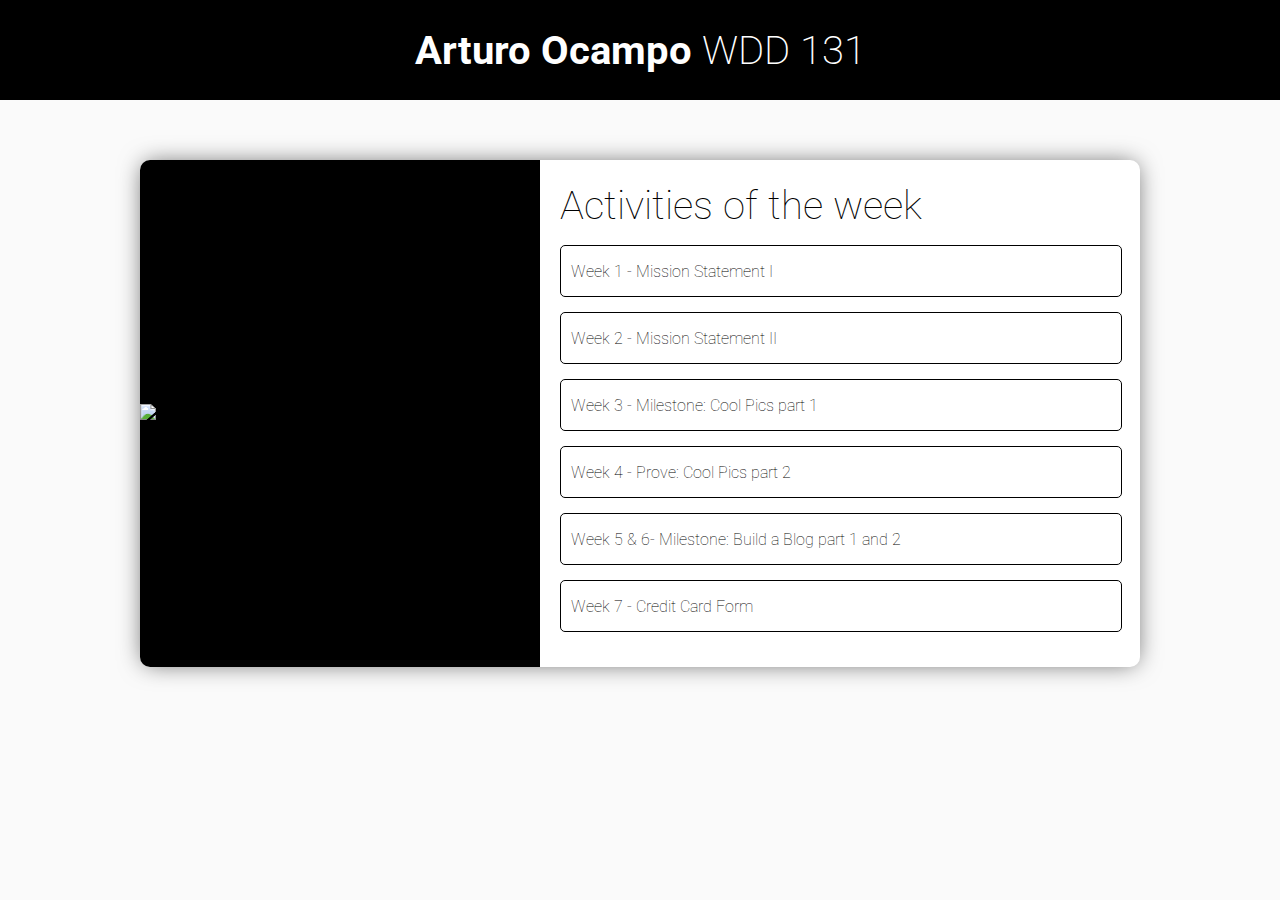
==== index.html @ 5845315f "week-7" ====
<!DOCTYPE html>
<html lang="en">
<head>
    <meta charset="UTF-8">
    <meta name="viewport" content="width=device-width, initial-scale=1.0">
    <title>WDD 131 | Arturo Ocampo</title>

    <style>

        @import url('https://fonts.googleapis.com/css2?family=Roboto:ital,wght@0,100;0,300;0,400;0,500;0,700;0,900;1,100;1,300;1,400;1,500;1,700;1,900&display=swap');
        
        body{
            margin: 0 auto;
            font-family: "Roboto", sans-serif;
            font-weight: 100;
            font-style: normal;
            background-color: #fafafa;
        }
        header{
            width: 100%;
            height: 100px;
            background-color: #000000;
            display: flex;
            -webkit-box-shadow: 0px 10px 24px -4px rgba(0,0,0,0.65);
            -moz-box-shadow: 0px 10px 24px -4px rgba(0,0,0,0.65);
            box-shadow: 0px 10px 24px -4px rgba(0,0,0,0.65);
        }
        header div{
            width: 100%;
            height: 100px;
            display: flex;
            justify-content: center;
            align-items: center;
        }
        header div h1{
            font-size: 40px;
            color: white;
            margin: 0;
            text-align: center;
            margin: 0px 30px 0px 30px;
        }

        header div h1 span{
            font-weight: 200;
        }
        section{
            width: 100%;
            height: auto;
            display: flex;
            justify-content: center;
            background-color: #fafafa;
            padding: 30px 0px 30px 0px;
        }
        .box{
            width: 1000px;
            max-width: 1000px;
            height: auto;
            display: flex;
            background-color: white;
            border-radius: 10px 10px 10px 10px;
            -moz-border-radius: 10px 10px 10px 10px;
            -webkit-border-radius: 10px 10px 10px 10px;
            border: 0px solid #000000;
            -webkit-box-shadow: 0px 0px 24px -4px rgba(0,0,0,0.65);
            -moz-box-shadow: 0px 0px 24px -4px rgba(0,0,0,0.65);
            box-shadow: 0px 0px 24px -4px rgba(0,0,0,0.65);
            margin: 30px;
        }
        .box div:first-child{
            width: 40%;
            height: 100%;
            overflow: hidden;
            display: flex;
            justify-content: center;
            align-items: center;
            background-color: black;
            border-radius: 10px 0px 0px 10px;
            -moz-border-radius: 10px 0px 0px 10px;
            -webkit-border-radius: 10px 0px 0px 10px;
            border: 0px solid #000000;
        }
        .box div:last-child{
            width: 60%;
            
        }
        .box div img{
            width: 100%;
            height: auto;
        }
        .box div ul{
            margin: 0;
            padding: 0;
            list-style: none;
            padding: 20px;
        }
        .box div ul li{
            border: 1px solid black;
            margin-bottom: 15px;
            width: 100%;
            min-height: 50px;
            display: flex;
            align-items: center;
            justify-content: flex-start;
            border-radius: 5px 5px 5px 5px;
            -moz-border-radius: 5px 5px 5px 5px;
            -webkit-border-radius: 5px 5px 5px 5px;
        }
        .box div ul li:first-child{
            border: none;
            font-weight: 600px;
            font-size: 40px;
        }

        .box div ul li a{
            color: black;
            padding: 10px;
            text-decoration: none;
        }
    </style>
</head>
<body>
    <header>
        <div>
            <h1>Arturo Ocampo <span> WDD 131</span></h1>
        </div>
    </header>
    <section>
        <div class="box">
            <div>
                <img src="https://images.pexels.com/photos/2047905/pexels-photo-2047905.jpeg?auto=compress&cs=tinysrgb&w=1260&h=750&dpr=2" alt="Featured Image">
            </div>
            <div>
                <ul>
                    <li>Activities of the week</li>
                    <li><a href="./weeks/week1/Milestone: Mission Statement-I.html">Week 1 - Mission Statement I</a></li>
                    <li><a href="./weeks/week2/Milestone: Mission Statement-II.html">Week 2 - Mission Statement II</a></li>
                    <li><a href="./weeks/week3/coolpics/index.html">Week 3 - Milestone: Cool Pics part 1</a></li>
                    <li><a href="./weeks/week4/coolpics/index.html">Week 4 - Prove: Cool Pics part 2</a></li>
                    <li><a href="./blog/index.html">Week 5 & 6- Milestone: Build a Blog part 1 and 2</a></li>
                    <li><a href="./creditcard/index.html">Week 7 - Credit Card Form</a></li>
                </ul>
            </div>
        </div>
    </section>
</body>
</html>
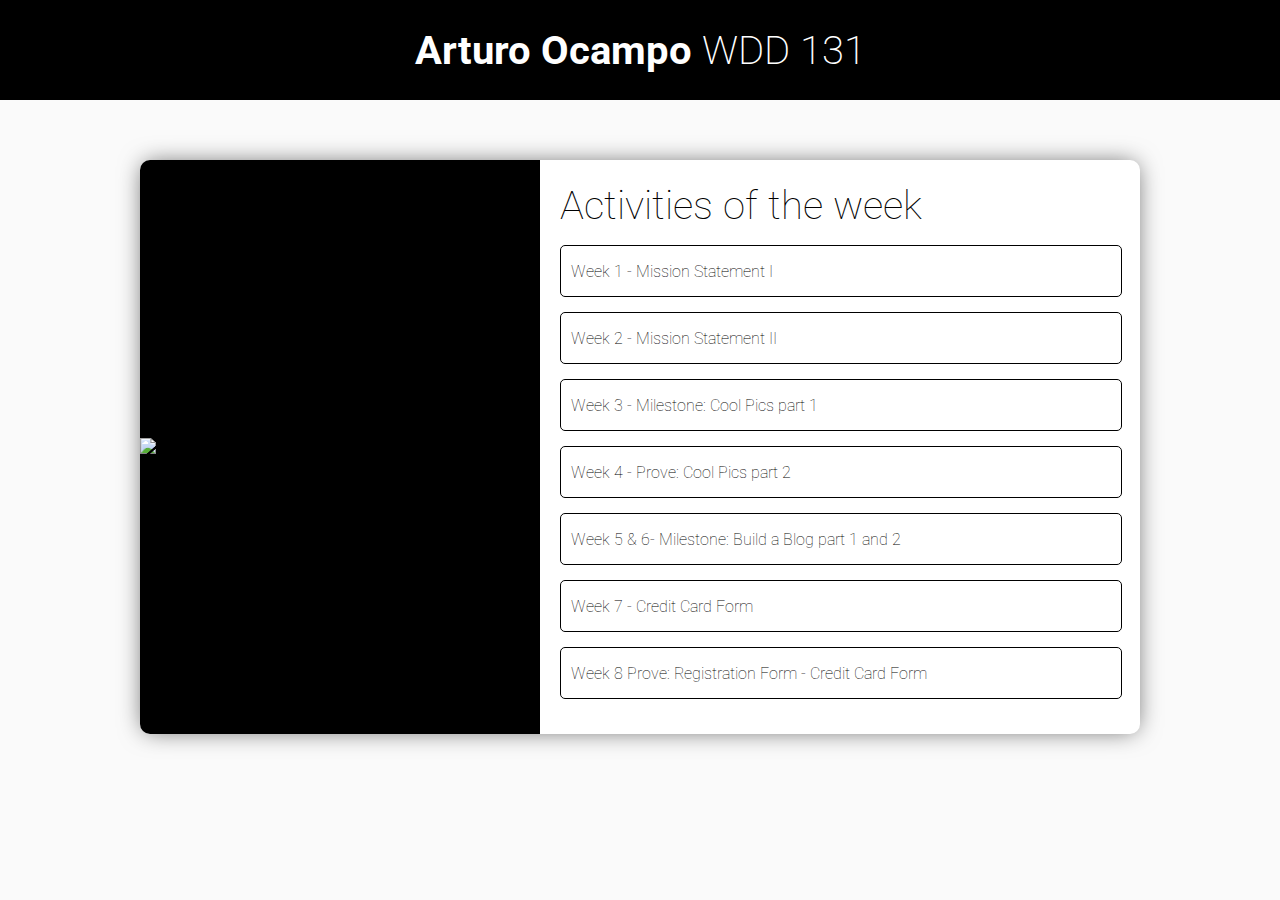
==== commit 6d13b0ef: "Week 8" ====
--- a/index.html
+++ b/index.html
@@ -138,6 +138,7 @@
                     <li><a href="./weeks/week4/coolpics/index.html">Week 4 - Prove: Cool Pics part 2</a></li>
                     <li><a href="./blog/index.html">Week 5 & 6- Milestone: Build a Blog part 1 and 2</a></li>
                     <li><a href="./creditcard/index.html">Week 7 - Credit Card Form</a></li>
+                    <li><a href="./register/index.html">Week 8 Prove: Registration Form - Credit Card Form</a></li>
                 </ul>
             </div>
         </div>
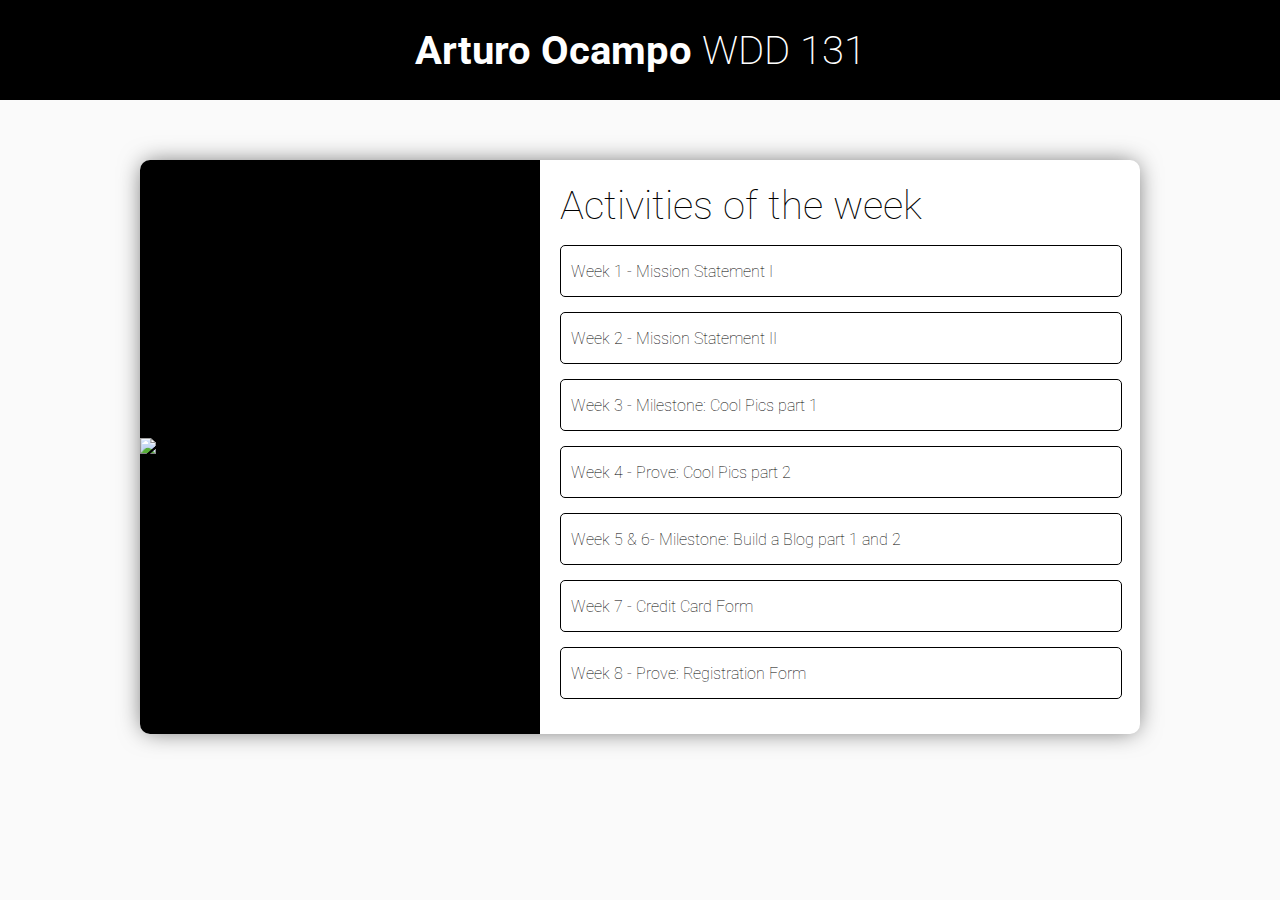
==== commit 0d31c2e5: "index changes" ====
--- a/index.html
+++ b/index.html
@@ -138,7 +138,7 @@
                     <li><a href="./weeks/week4/coolpics/index.html">Week 4 - Prove: Cool Pics part 2</a></li>
                     <li><a href="./blog/index.html">Week 5 & 6- Milestone: Build a Blog part 1 and 2</a></li>
                     <li><a href="./creditcard/index.html">Week 7 - Credit Card Form</a></li>
-                    <li><a href="./register/index.html">Week 8 Prove: Registration Form - Credit Card Form</a></li>
+                    <li><a href="./register/index.html">Week 8 - Prove: Registration Form</a></li>
                 </ul>
             </div>
         </div>
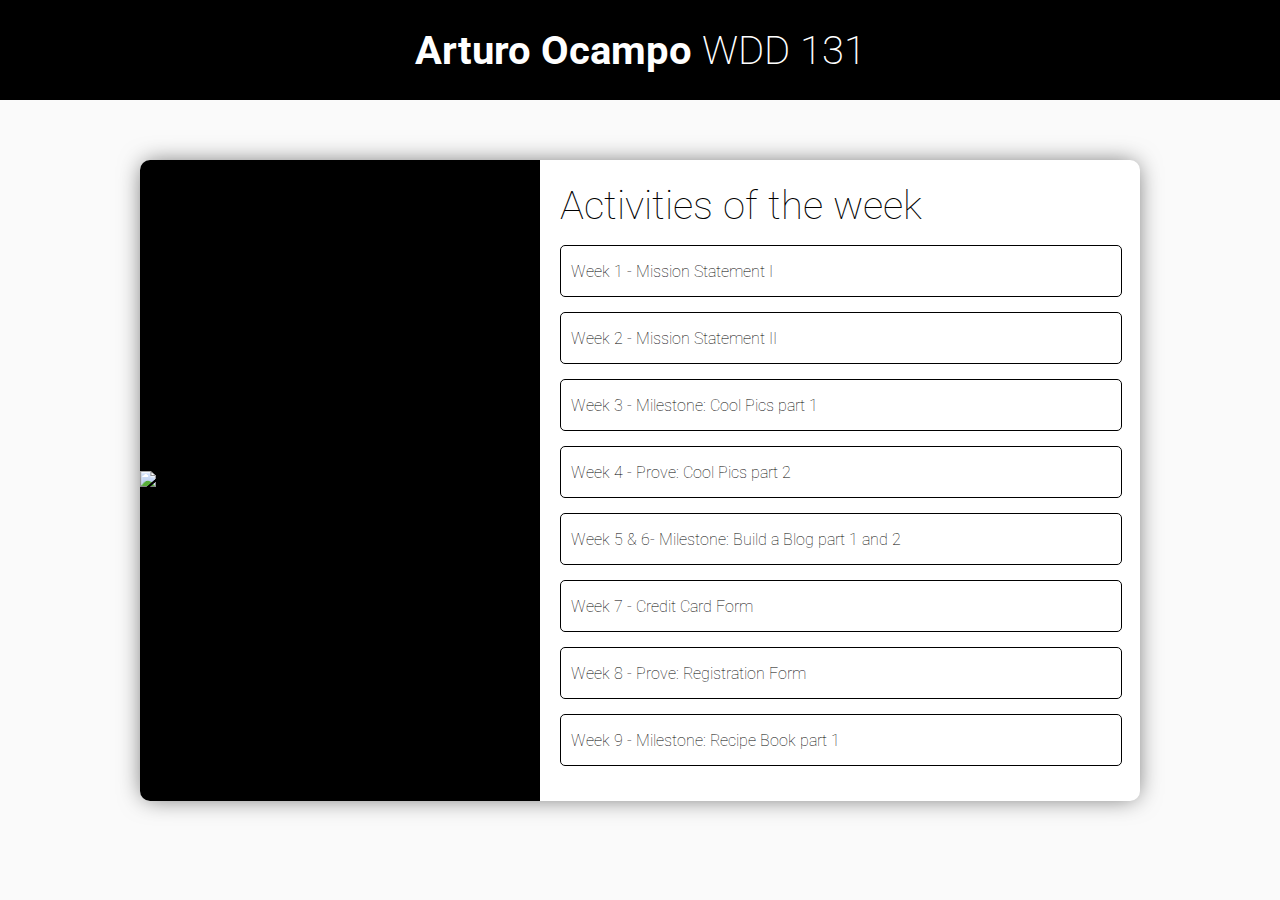
==== commit 29e5331e: "week 09" ====
--- a/index.html
+++ b/index.html
@@ -139,6 +139,7 @@
                     <li><a href="./blog/index.html">Week 5 & 6- Milestone: Build a Blog part 1 and 2</a></li>
                     <li><a href="./creditcard/index.html">Week 7 - Credit Card Form</a></li>
                     <li><a href="./register/index.html">Week 8 - Prove: Registration Form</a></li>
+                    <li><a href="./recipes/index.html">Week 9 - Milestone: Recipe Book part 1</a></li>
                 </ul>
             </div>
         </div>
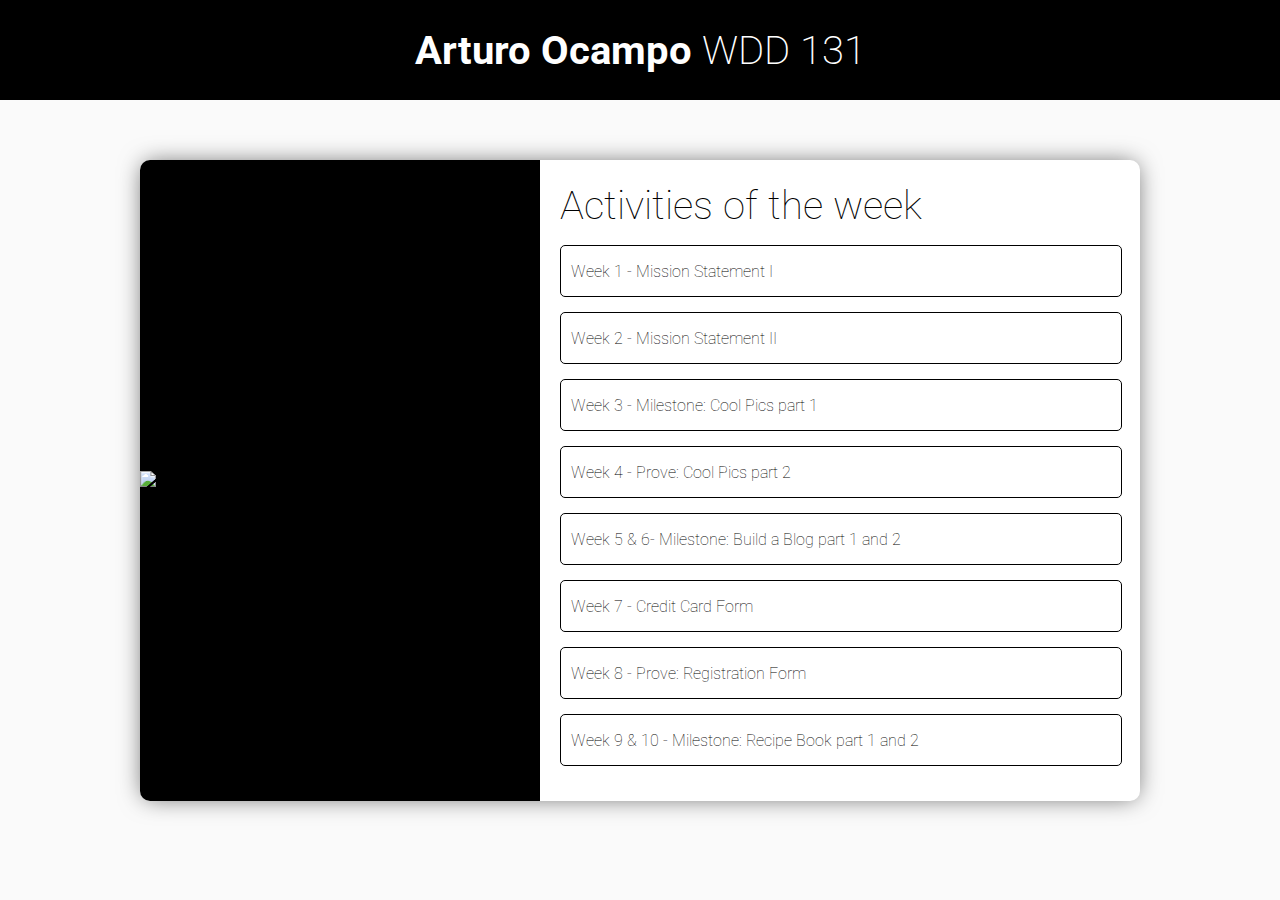
==== commit ed096baa: "Week 10 - Prove: Recipe Book part 2" ====
--- a/index.html
+++ b/index.html
@@ -139,7 +139,7 @@
                     <li><a href="./blog/index.html">Week 5 & 6- Milestone: Build a Blog part 1 and 2</a></li>
                     <li><a href="./creditcard/index.html">Week 7 - Credit Card Form</a></li>
                     <li><a href="./register/index.html">Week 8 - Prove: Registration Form</a></li>
-                    <li><a href="./recipes/index.html">Week 9 - Milestone: Recipe Book part 1</a></li>
+                    <li><a href="./recipes/index.html">Week 9 & 10 - Milestone: Recipe Book part 1 and 2</a></li>
                 </ul>
             </div>
         </div>
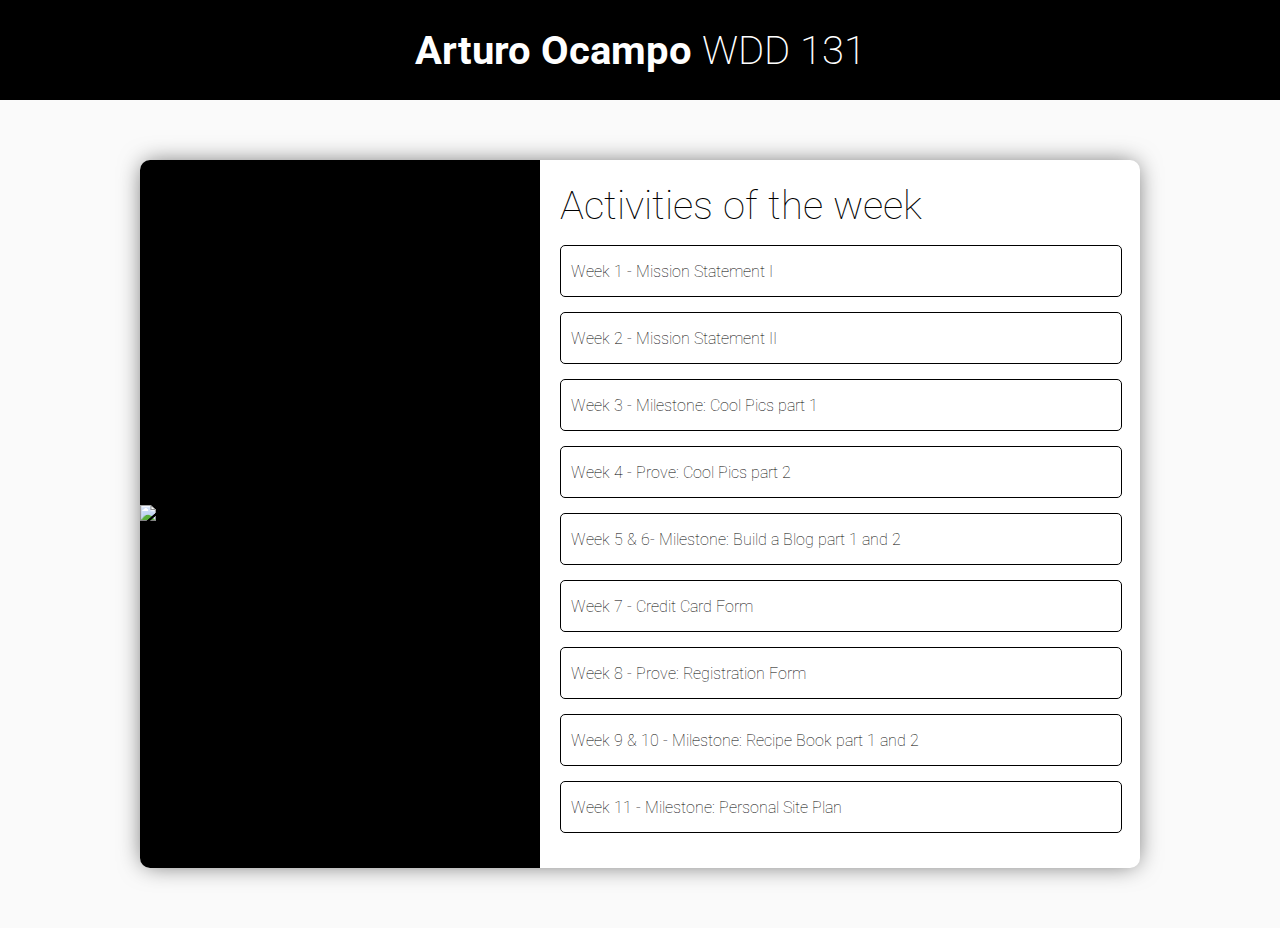
==== commit 5e79c013: "Week 11 - SitePlan" ====
--- a/index.html
+++ b/index.html
@@ -140,6 +140,7 @@
                     <li><a href="./creditcard/index.html">Week 7 - Credit Card Form</a></li>
                     <li><a href="./register/index.html">Week 8 - Prove: Registration Form</a></li>
                     <li><a href="./recipes/index.html">Week 9 & 10 - Milestone: Recipe Book part 1 and 2</a></li>
+                    <li><a href="./resume/site-plan.html">Week 11 - Milestone: Personal Site Plan</a></li>
                 </ul>
             </div>
         </div>
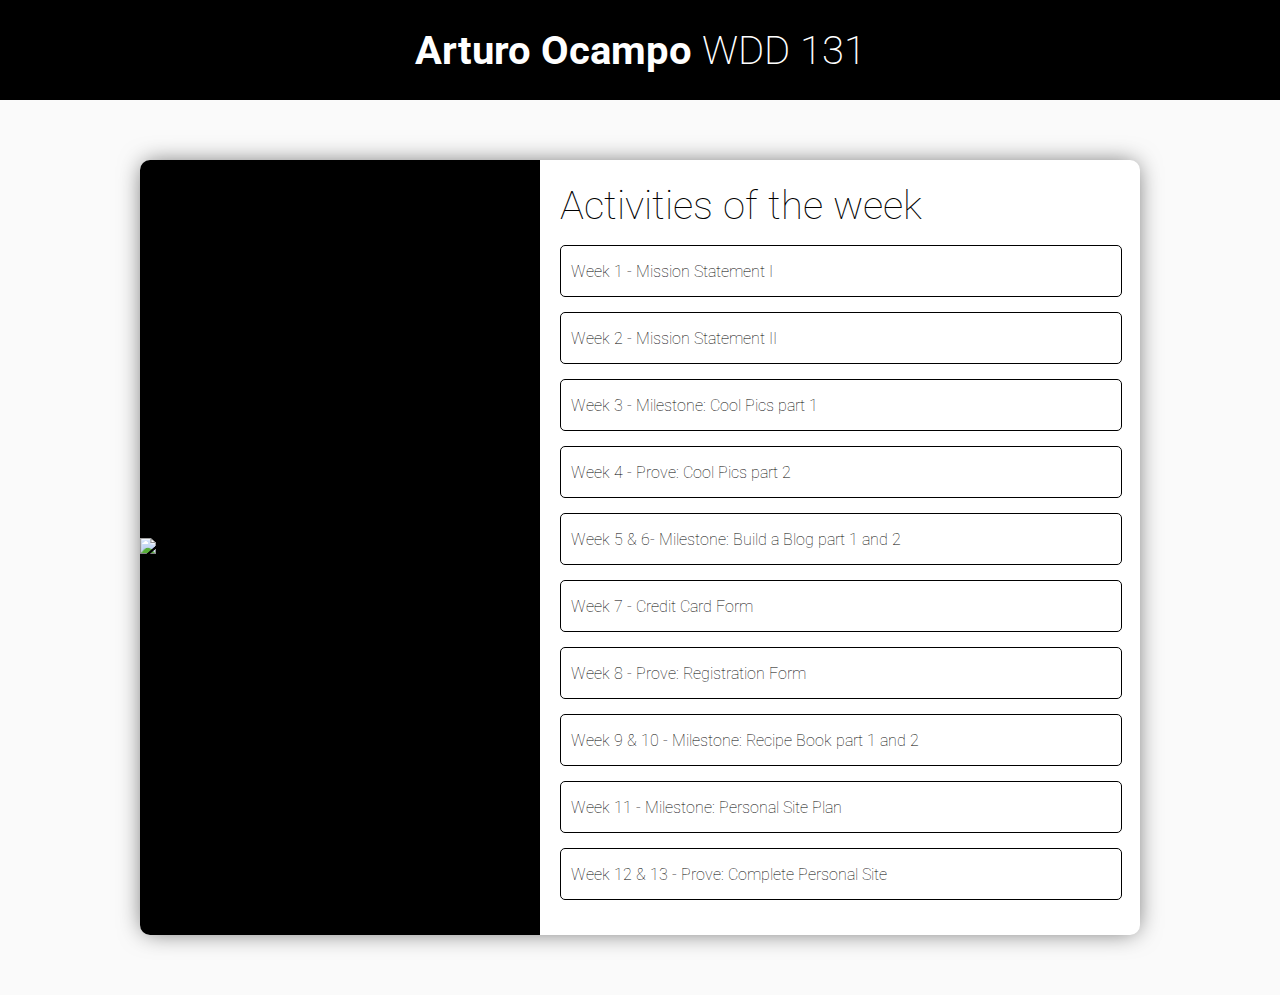
==== commit f9f1ae39: "Final Project" ====
--- a/index.html
+++ b/index.html
@@ -141,6 +141,7 @@
                     <li><a href="./register/index.html">Week 8 - Prove: Registration Form</a></li>
                     <li><a href="./recipes/index.html">Week 9 & 10 - Milestone: Recipe Book part 1 and 2</a></li>
                     <li><a href="./resume/site-plan.html">Week 11 - Milestone: Personal Site Plan</a></li>
+                    <li><a href="./resume/resume.html">Week 12 & 13 - Prove: Complete Personal Site</a></li>
                 </ul>
             </div>
         </div>
